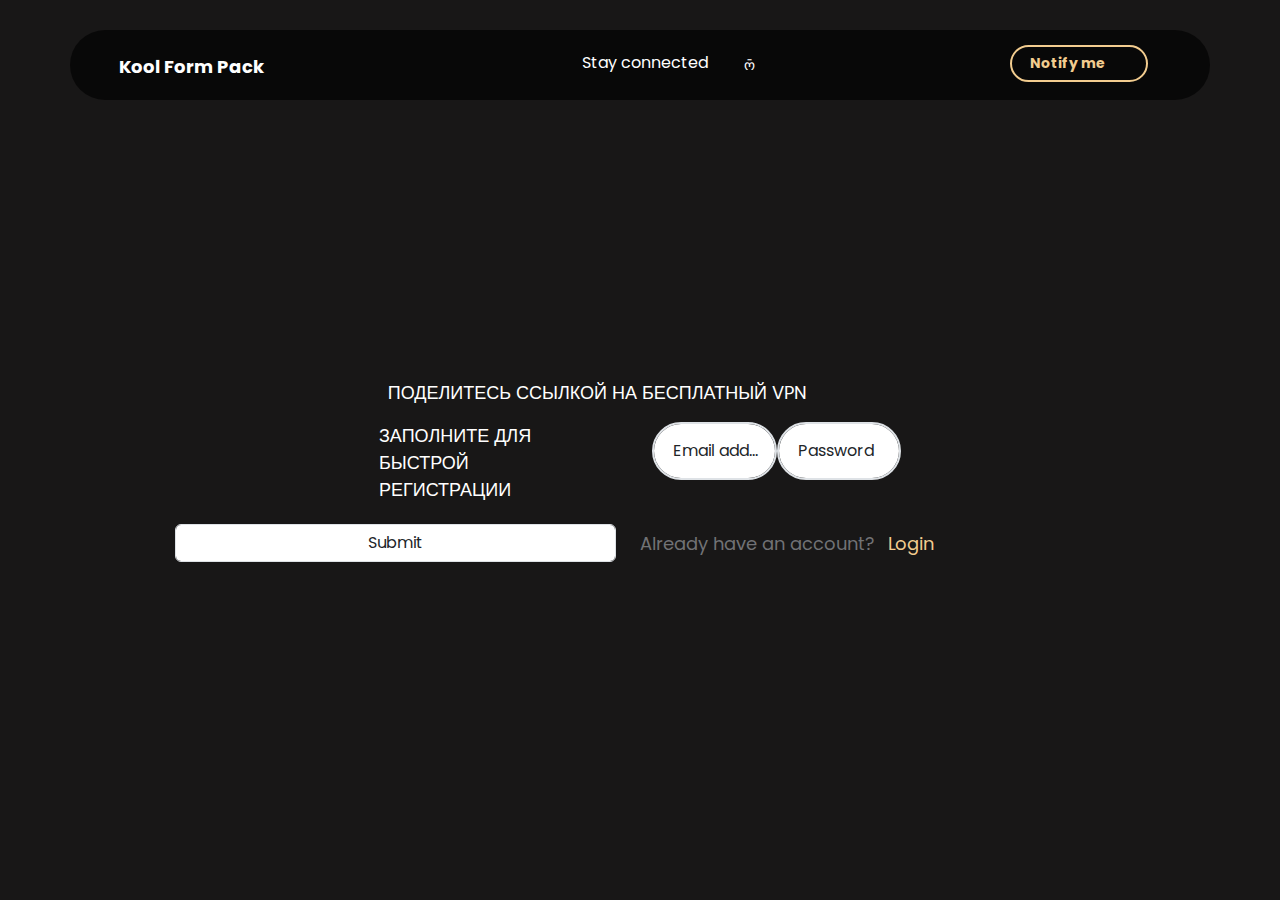
==== invite55555.html @ cb51d068 "Автоматическая синхронизация изменений" ====
<!doctype html>
<html lang="en">
    <head>
        <meta charset="utf-8">
        <meta name="viewport" content="width=device-width, initial-scale=1">

        <meta name="description" content="">
        <meta name="author" content="">

        <title>Kool Form Pack | Register or Create an account</title>

        <!-- CSS FILES -->                
        <link rel="preconnect" href="https://fonts.googleapis.com">
        
        <link rel="preconnect" href="https://fonts.gstatic.com" crossorigin>

        <link href="https://fonts.googleapis.com/css2?family=Poppins:ital,wght@0,200;0,400;0,700;1,200&family=Unbounded:wght@400;700&display=swap" rel="stylesheet">
        
        <link href="css/bootstrap.min.css" rel="stylesheet">

        <link href="css/bootstrap-icons.css" rel="stylesheet">

        <link href="css/tooplate-kool-form-pack.css" rel="stylesheet">
<!--

Tooplate 2136 Kool Form Pack

https://www.tooplate.com/view/2136-kool-form-pack

Bootstrap 5 Form Pack Template

-->
    </head>
    
    <body>

        <main>

            <header class="site-header">
                <div class="container">
                    <div class="row justify-content-between">

                        <div class="col-lg-12 col-12 d-flex">
                            <a class="site-header-text d-flex justify-content-center align-items-center me-auto" href="index.html">
                                <i class="bi-box"></i>

                                <span>
                                    Kool Form Pack
                                </span>
                            </a>

                            <ul class="social-icon d-flex justify-content-center align-items-center mx-auto">
                                <span class="text-white me-4 d-none d-lg-block">Stay connected</span>

                                <li class="social-icon-item">
                                    <a href="#" class="social-icon-link bi-instagram"></a>
                                </li>

                                <li class="social-icon-item">
                                    <a href="#" class="social-icon-link bi-twitter"></a>
                                </li>

                                <li class="social-icon-item">
                                    <a href="#" class="social-icon-link bi-whatsapp"></a>
                                </li>
                            </ul>

                            <div>
                                <a href="#" class="custom-btn custom-border-btn btn" data-bs-toggle="modal" data-bs-target="#subscribeModal">Notify me
                                    <i class="bi-arrow-right ms-2"></i>
                                </a>
                            </div>

                            <a class="bi-list offcanvas-icon" data-bs-toggle="offcanvas" href="#offcanvasMenu" role="button" aria-controls="offcanvasMenu"></a>

                        </div>

                    </div>
                </div>
            </header>


            <div class="offcanvas offcanvas-end" data-bs-scroll="true" tabindex="-1" id="offcanvasMenu" aria-labelledby="offcanvasMenuLabel">                
                <div class="offcanvas-header">                    
                    <button type="button" class="btn-close ms-auto" data-bs-dismiss="offcanvas" aria-label="Close"></button>
                </div>
                
                <div class="offcanvas-body d-flex flex-column justify-content-center align-items-center">
                    <nav>
                        <ul>

                            
                            <li>
                                <a href="login.html">Login Form</a>
                            </li>

                            <li>
                                <a class="active" href="register.html">Create an account</a>
                            </li>

                            <li>
                                <a href="password-reset.html">Password Reset</a>
                            </li>

                            <li>
                                <a href="404.html">404 Page</a>
                            </li>

                            <li>
                                <a href="contact.html">Contact Form</a>
                            </li>
                        </ul>
                    </nav>
                </div>
            </div>


            <!-- Modal -->
            <div class="modal fade" id="subscribeModal" tabindex="-1" aria-labelledby="subscribeModalLabel" aria-hidden="true">
                <div class="modal-dialog modal-dialog-centered modal-dialog-scrollable">
                    <div class="modal-content">
                        <div class="modal-header">
                            
                            <button type="button" class="btn-close" data-bs-dismiss="modal" aria-label="Close"></button>
                        </div>

                        <div class="modal-body">
                            <form action="#" method="get" class="custom-form mt-lg-4 mt-2" role="form">
                                <h2 class="modal-title" id="subscribeModalLabel">Stay up to date</h2>

                                <input type="email" name="email" id="email" pattern="[^ @]*@[^ @]*" class="form-control" placeholder="your@email.com" required="">

                                <button type="submit" class="form-control">Notify</button>
                            </form>
                        </div>

                        <div class="modal-footer justify-content-center">
                            <p>By signing up, you agree to our Privacy Notice</p>
                        </div>
                    </div>
                </div>
            </div>


            <section class="hero-section d-flex justify-content-center align-items-center">
                <div class="container">
                    <div class="row">

                        <div class="col-lg-6 col-12 mx-auto">
                            <form class="custom-form" role="form" method="post">
                                <div class="container mt-4">
                                    <div class="row">
                                        <div class="col-lg-12 col-12 d-flex justify-content-center align-items-center">
                                            <p class="text-white m-0 me-4">ПОДЕЛИТЕСЬ ССЫЛКОЙ НА БЕСПЛАТНЫЙ VPN</p>
                                            <a href="https://api.whatsapp.com/send?text=ССЫЛКА%20НА%20БЕСПЛАТНЫЙ%20VPN%20и%20ЛИЧНЫЙ%20VPN%20СЕРВЕР, может пригодиться" class="whatsapp-link">
                                                <i class="bi bi-whatsapp messenger-icon fs-1"></i>
 
                                            </a>
                                            <a href="https://t.me/share/url?url=ССЫЛКА%20НА%20БЕСПЛАТНЫЙ%20VPN%20и%20ЛИЧНЫЙ%20VPN%20СЕРВЕР, может пригодиться" class="telegram-link">
                                                <i class="bi bi-telegram messenger-icon fs-1"></i>

                                            </a>
                                        </div>
                                    </div>
                                    <div class="row d-flex justify-content-between">
                                        <div class="col-lg-6 col-md-6 col-12">
                                            <p class="text-white m-0 me-4">ЗАПОЛНИТЕ ДЛЯ БЫСТРОЙ РЕГИСТРАЦИИ</p>
                                        </div>
                                        <div class="col-lg-6 col-md-6 col-12 d-flex justify-content-between">
                                            <div class="form-floating mb-4 p-0">
                                                <input type="email" name="email" id="email" pattern="[^ @]*@[^ @]*" class="form-control" placeholder="Email address" required="">
                                                <label for="email">Email address</label>
                                            </div>
                                            <div class="form-floating p-0">
                                                <input type="password" name="password" id="password" class="form-control" placeholder="Password" required="">
                                                <label for="password">Password</label>
                                            </div>
                                        </div>
                                    </div>
                                    
                                    </div>
                                  
                                    </div>
                                    <div class="row justify-content-center align-items-center">
                                        <div class="col-lg-5 col-md-5 col-5 ms-auto">
                                            <button type="submit" class="form-control">Submit</button>
                                        </div>
                                        <div class="col-lg-6 col-md-6 col-7">
                                            <p class="mb-0">Already have an account? <a href="login.html" class="ms-2">Login</a></p>
                                        </div>
                                    </div>
                                </div>
                            </form>
                            
                        </div>
                    </div>
                </div>

                <div class="video-wrap">
                    <video autoplay="" loop="" muted="" class="custom-video" poster="">
                        <source src="videos/video.mp4" type="video/mp4">

                        Your browser does not support the video tag.
                    </video>
                </div>
            </section>
        </main>

        <!-- JAVASCRIPT FILES -->
        <script src="js/jquery.min.js"></script>
        <script src="js/bootstrap.bundle.min.js"></script>
        <script src="js/countdown.js"></script>
        <script src="js/init.js"></script>

    </body>
</html>
---- css/tooplate-kool-form-pack.css ----
/*

Tooplate 2136 Kool Form Pack

https://www.tooplate.com/view/2136-kool-form-pack

Bootstrap 5 Form Pack Template

*/


/*---------------------------------------
  CUSTOM PROPERTIES ( VARIABLES )             
-----------------------------------------*/
:root {
  --body-bg-color:                #181717;
  --white-color:                  #ffffff;
  --primary-color:                #E07A5F;
  --secondary-color:              #F2CC8F;
  --section-bg-color:             #f0f8ff;
  --custom-btn-bg-color:          #E07A5F;
  --custom-btn-bg-hover-color:    #F2CC8F;
  --dark-color:                   #000000;
  --p-color:                      #717275;
  --link-hover-color:             #F2CC8F;

  --body-font-family:             'Poppins', sans-serif;
  --heading-font-family:          'Unbounded', sans-serif;

  --h1-font-size:                 62px;
  --h2-font-size:                 36px;
  --h3-font-size:                 28px;
  --h4-font-size:                 24px;
  --h5-font-size:                 22px;
  --h6-font-size:                 20px;
  --p-font-size:                  18px;
  --menu-font-size:               16px;
  --btn-font-size:                14px;

  --border-radius-large:          100px;
  --border-radius-medium:         20px;
  --border-radius-small:          10px;

  --font-weight-normal:           400;
  --font-weight-medium:           500;
  --font-weight-bold:             700;
}

body {
  background-color: var(--body-bg-color);
  font-family: var(--body-font-family); 
}


/*---------------------------------------
  TYPOGRAPHY               
-----------------------------------------*/
h1,
h2,
h3,
h4,
h5,
h6 {
  font-family: var(--heading-font-family);
  font-weight: var(--font-weight-medium);
  letter-spacing: -1px;
}

h1 {
  font-size: var(--h1-font-size);
  font-weight: var(--font-weight-bold);
}

h2 {
  font-size: var(--h2-font-size);
  font-weight: var(--font-weight-bold);
}

h3 {
  font-size: var(--h3-font-size);
}

h4 {
  font-size: var(--h4-font-size);
}

h5 {
  font-size: var(--h5-font-size);
}

h6 {
  font-size: var(--h6-font-size);
}

p {
  color: var(--p-color);
  font-size: var(--p-font-size);
  font-weight: var(--font-weight-normal);
}

ul li {
  color: var(--p-color);
  font-size: var(--p-font-size);
  font-weight: var(--font-weight-normal);
}

a, 
button {
  touch-action: manipulation;
  transition: all 0.3s;
}

a {
  display: inline-block;
  color: var(--secondary-color);
  text-decoration: none;
}

a:hover {
  color: var(--link-hover-color);
}

b,
strong {
  font-weight: var(--font-weight-bold);
}


/*---------------------------------------
  SECTION               
-----------------------------------------*/
.section-bg {
  background-color: var(--section-bg-color);
}

.section-padding {
  padding-top: 100px;
  padding-bottom: 100px;
}

::selection {
  background-color: var(--primary-color);
  color: var(--white-color);
}

.page-404-title {
  color: var(--primary-color);
  font-size: 100px;
}

.page-404-title + h3 {
  color: var(--secondary-color);
}


/*---------------------------------------
  CUSTOM BUTTON               
-----------------------------------------*/
.custom-btn {
  background: var(--custom-btn-bg-color);
  border: 2px solid transparent;
  border-radius: var(--border-radius-large);
  color: var(--white-color);
  font-size: var(--btn-font-size);
  font-weight: var(--font-weight-bold);
  line-height: normal;
  transition: all 0.3s;
  padding: 6px 18px;
}

.custom-btn:hover {
  background: var(--custom-btn-bg-hover-color);
  color: var(--white-color);
}

.custom-border-btn {
  background: transparent;
  border: 2px solid var(--secondary-color);
  color: var(--secondary-color);
}

.custom-border-btn:hover {
  background: var(--secondary-color);
  border-color: transparent;
  color: var(--white-color);
}

.custom-btn-bg-white {
  border-color: var(--white-color);
  color: var(--white-color);
}

.custom-btn-group .link {
  color: var(--white-color);
  font-weight: var(--font-weight-medium);
}

.custom-btn-group .link:hover {
  color: var(--link-hover-color);
}


/*---------------------------------------
  SITE HEADER        
-----------------------------------------*/
.site-header {
  position: absolute;
  z-index: 22;
  top: 0;
  right: 0;
  left: 0;
  padding-top: 30px;
  padding-bottom: 30px;
}

.site-header .container {
  background-color: rgba(0, 0, 0, 0.65);
  border-radius: var(--border-radius-large);
  padding: 15px 25px;
  max-height: 70px;
}

.site-header-text {
  color: var(--white-color);
  font-size: var(--p-font-size);
  font-weight: var(--font-weight-bold);
}

.site-header-text span {
  margin-left: 10px;
}

.site-header .social-icon {
  max-height: 35px;
}

.offcanvas {
  background-color: rgba(0, 0, 0, 0.85);
  padding: 30px;
}

.offcanvas.offcanvas-end {
  border-left: 0;
}

.offcanvas-header .btn-close {
  filter: brightness(0) invert(1);
  transition: all 0.3s;
}

.offcanvas-header .btn-close:hover {
  transform: rotate(180deg);
}

.offcanvas-icon {
  font-size: var(--h3-font-size);
  color: var(--white-color);
  margin-left: 15px;
}

.offcanvas nav ul {
  margin: 0;
  padding: 0;
}

.offcanvas nav ul li {
  list-style: none;
  display: block;
}

.offcanvas nav ul li a {
  color: var(--white-color);
  font-family: var(--heading-font-family);
  font-size: var(--p-font-size);
  font-weight: var(--font-weight-medium);
  display: inline-block;
  margin-top: 5px;
  margin-bottom: 5px;
}

.offcanvas nav ul li a:hover,
.offcanvas nav ul li a.active {
  color: var(--link-hover-color);
}


/*---------------------------------------
  HERO        
-----------------------------------------*/
.hero-section {
  position: relative;
  overflow: hidden;
  height: 100vh;
  min-height: 675px;
  padding-top: 100px;
  padding-bottom: 100px;
}

.hero-bg {
  background-image: url('../images/people-practicing-social-integration.jpg');
  background-repeat: no-repeat;
  background-position: center;
  background-size: cover;
}

.hero-bg::after {
  content: "";
  background: linear-gradient(to top, var(--dark-color), transparent 200%);
  position: absolute;
  top: 0;
  left: 0;
  width: 100%;
  height: 100%;
  pointer-events: none;
}

.hero-bg .container {
  position: relative;
  z-index: 2;
}

.hero-section small {
  color: var(--primary-color);
  display: block;
  font-size: var(--btn-font-size);
  font-style: italic;
  position: relative;
  padding-left: 75px;
}

.hero-section small::before {
  content: "";
  background-color: var(--white-color);
  width: 50px;
  height: 2px;
  position: absolute;
  top: 50%;
  left: 35px;
  transform: translate(-50%, 0);
}

.video-wrap {
  z-index: -100;
}

.custom-video {
  position: absolute;
  top: 0;
  left: 0;
  object-fit: cover;
  width: 100%;
  height: 100%;
}

.hero-title {
  color: var(--white-color);
}


/*---------------------------------------
  COUNTDOWN              
-----------------------------------------*/
.countdown {
  padding-left: 0;
}

.countdown-title {
  color: var(--white-color);
}

.countdown-item {
  list-style: none;
  flex: 0 0 13%;
  margin: 15px;
}

.countdown-text {
  color: var(--section-bg-color);
  font-size: var(--p-font-size);
  font-style: italic;
}


/*---------------------------------------
  MODAL EMAIL FORM        
-----------------------------------------*/
.modal-content {
  background-color: var(--dark-color);
  border-radius: 0;
  position: relative;
}

.modal-content::after {
  content: "";
  background-color: var(--custom-btn-bg-color);
  border: 50px solid var(--secondary-color);
  border-radius: 100%;
  position: absolute;
  top: -100px;
  right: -120px;
  width: 250px;
  height: 250px;
  pointer-events: none;
}

.modal-header,
.modal-body,
.modal-footer {
  padding: 30px 40px;
}

.modal-header {
  background-color: var(--dark-color);
  border-radius: 0;
  border-bottom: 0;
  padding: 0;
}

.modal-body h2 {
  color: var(--white-color);
  font-size: var(--h4-font-size);
  position: relative;
  bottom: 30px;
}

.modal-header .btn-close {
  filter: brightness(0) invert(1);
  position: relative;
  z-index: 22;
  top: 20px;
  right: 20px;
  transition: all 0.3s;
}

.modal-header .btn-close:hover {
  transform: rotate(180deg);
}

.modal-body,
.modal-footer {
  position: relative;
  z-index: 2;
}

.modal-footer {
  border-top: 0;
  padding-top: 0;
}

.modal-footer p {
  font-size: var(--btn-font-size);
}


/*---------------------------------------
  CUSTOM FORM               
-----------------------------------------*/
.custom-form .form-control {
  border-radius: var(--border-radius-large);
  border-width: 2px;
  box-shadow: none;
  color: var(--p-color);
  margin-bottom: 20px;
  padding: 10px;
  padding-left: 20px;
  outline: none;
}

.custom-form .form-control:focus,
.custom-form .form-control:hover {
  border-color: var(--primary-color);
}

.form-check-input:checked {
  background-color: var(--primary-color);
  border-color: var(--primary-color);
}

.form-floating>label {
  padding-left: 20px;
}

.custom-form button[type="submit"] {
  background: var(--custom-btn-bg-color);
  border: none;
  border-radius: var(--border-radius-large);
  color: var(--white-color);
  font-family: var(--heading-font-family);
  font-size: var(--p-font-size);
  font-weight: var(--font-weight-bold);
  transition: all 0.3s;
  margin-bottom: 0;
  padding-left: 10px;
}

.custom-form button[type="submit"]:hover,
.custom-form button[type="submit"]:focus {
  background: var(--custom-btn-bg-hover-color);
  border-color: transparent;
}

.custom-form .form-check-label {
  color: var(--p-color);
}

.contact-form .form-floating>textarea {
  border-radius: var(--border-radius-medium);
  height: 110px;
}

.login-form .custom-btn {
  font-family: var(--heading-font-family);
  padding: 10.25px 35px;
  font-size: var(--p-font-size);
}


/*---------------------------------------
  SOCIAL ICON               
-----------------------------------------*/
.social-icon {
  margin: 0;
  padding: 0;
}

.social-icon-item {
  list-style: none;
  display: inline-block;
  vertical-align: top;
}

.social-icon-link {
  border-radius: var(--border-radius-large);
  color: var(--white-color);
  font-size: var(--btn-font-size);
  display: block;
  margin-right: 5px;
  text-align: center;
  width: 35px;
  height: 35px;
  line-height: 36px;
  transition: background 0.2s, color 0.2s;
}

.social-icon-link:hover {
  background: var(--primary-color);
  color: var(--white-color);
}


/*---------------------------------------
  RESPONSIVE STYLES               
-----------------------------------------*/
@media screen and (max-width: 991px) {
  h1 {
    font-size: 36px;
  }

  h2 {
    font-size: 28px;
  }

  h3 {
    font-size: 22px;
  }

  h4 {
    font-size: 20px;
  }

  h5 {
    font-size: 18px;
  }

  h6 {
    font-size: 16px;
  }

  .section-padding {
    padding-top: 50px;
    padding-bottom: 50px;
  }
}

@media screen and (max-width: 480px) {
  .site-header .social-icon {
    display: none !important;
  }

  .offcanvas-icon {
    margin-left: 10px;
  }

  .countdown-item {
    margin: 10px;
  }
}
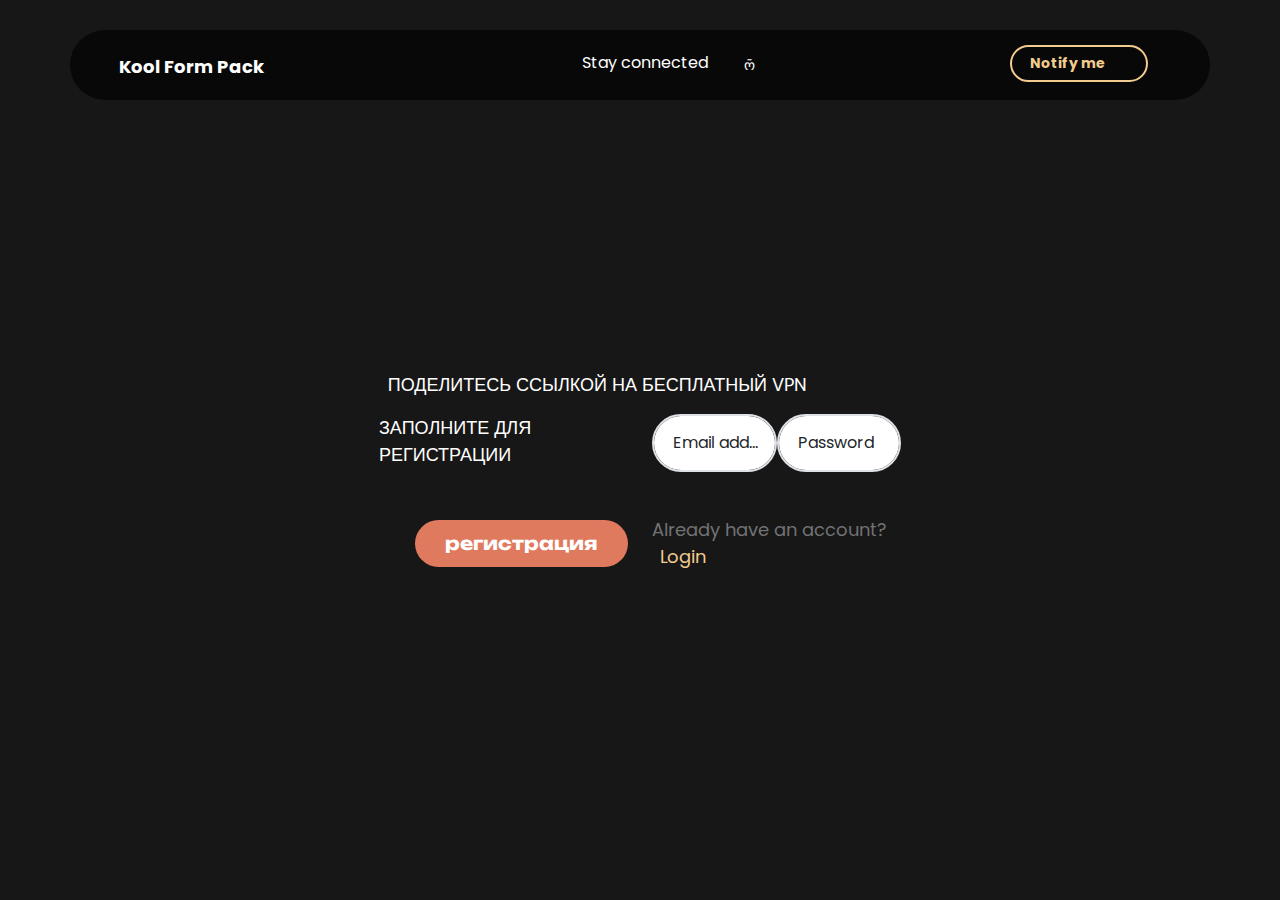
==== commit d494cab1: "Автоматическая синхронизация изменений" ====
--- a/invite55555.html
+++ b/invite55555.html
@@ -154,18 +154,20 @@
                                             <p class="text-white m-0 me-4">ПОДЕЛИТЕСЬ ССЫЛКОЙ НА БЕСПЛАТНЫЙ VPN</p>
                                             <a href="https://api.whatsapp.com/send?text=ССЫЛКА%20НА%20БЕСПЛАТНЫЙ%20VPN%20и%20ЛИЧНЫЙ%20VPN%20СЕРВЕР, может пригодиться" class="whatsapp-link">
                                                 <i class="bi bi-whatsapp messenger-icon fs-1"></i>
- 
+ 										<br>
                                             </a>
                                             <a href="https://t.me/share/url?url=ССЫЛКА%20НА%20БЕСПЛАТНЫЙ%20VPN%20и%20ЛИЧНЫЙ%20VPN%20СЕРВЕР, может пригодиться" class="telegram-link">
                                                 <i class="bi bi-telegram messenger-icon fs-1"></i>
 
                                             </a>
                                         </div>
+										<br>
                                     </div>
                                     <div class="row d-flex justify-content-between">
                                         <div class="col-lg-6 col-md-6 col-12">
-                                            <p class="text-white m-0 me-4">ЗАПОЛНИТЕ ДЛЯ БЫСТРОЙ РЕГИСТРАЦИИ</p>
-                                        </div>
+                                            <p class="text-white m-0 me-4">ЗАПОЛНИТЕ ДЛЯ РЕГИСТРАЦИИ</p>
+                                        </div>
+
                                         <div class="col-lg-6 col-md-6 col-12 d-flex justify-content-between">
                                             <div class="form-floating mb-4 p-0">
                                                 <input type="email" name="email" id="email" pattern="[^ @]*@[^ @]*" class="form-control" placeholder="Email address" required="">
@@ -175,15 +177,22 @@
                                                 <input type="password" name="password" id="password" class="form-control" placeholder="Password" required="">
                                                 <label for="password">Password</label>
                                             </div>
-                                        </div>
-                                    </div>
-                                    
+											</br>
+                                        </div>
+                                    </div>
+                                    <div class="row d-flex justify-content-between">
+                                        <div class="col-lg-6 col-md-6 col-12">
+                                       
+                                        </div>
+                                        <div class="col-lg-6 col-md-6 col-12">
+
+                                        </div>
                                     </div>
                                   
                                     </div>
                                     <div class="row justify-content-center align-items-center">
                                         <div class="col-lg-5 col-md-5 col-5 ms-auto">
-                                            <button type="submit" class="form-control">Submit</button>
+                                            <button type="submit" class="form-control">регистрация</button>
                                         </div>
                                         <div class="col-lg-6 col-md-6 col-7">
                                             <p class="mb-0">Already have an account? <a href="login.html" class="ms-2">Login</a></p>
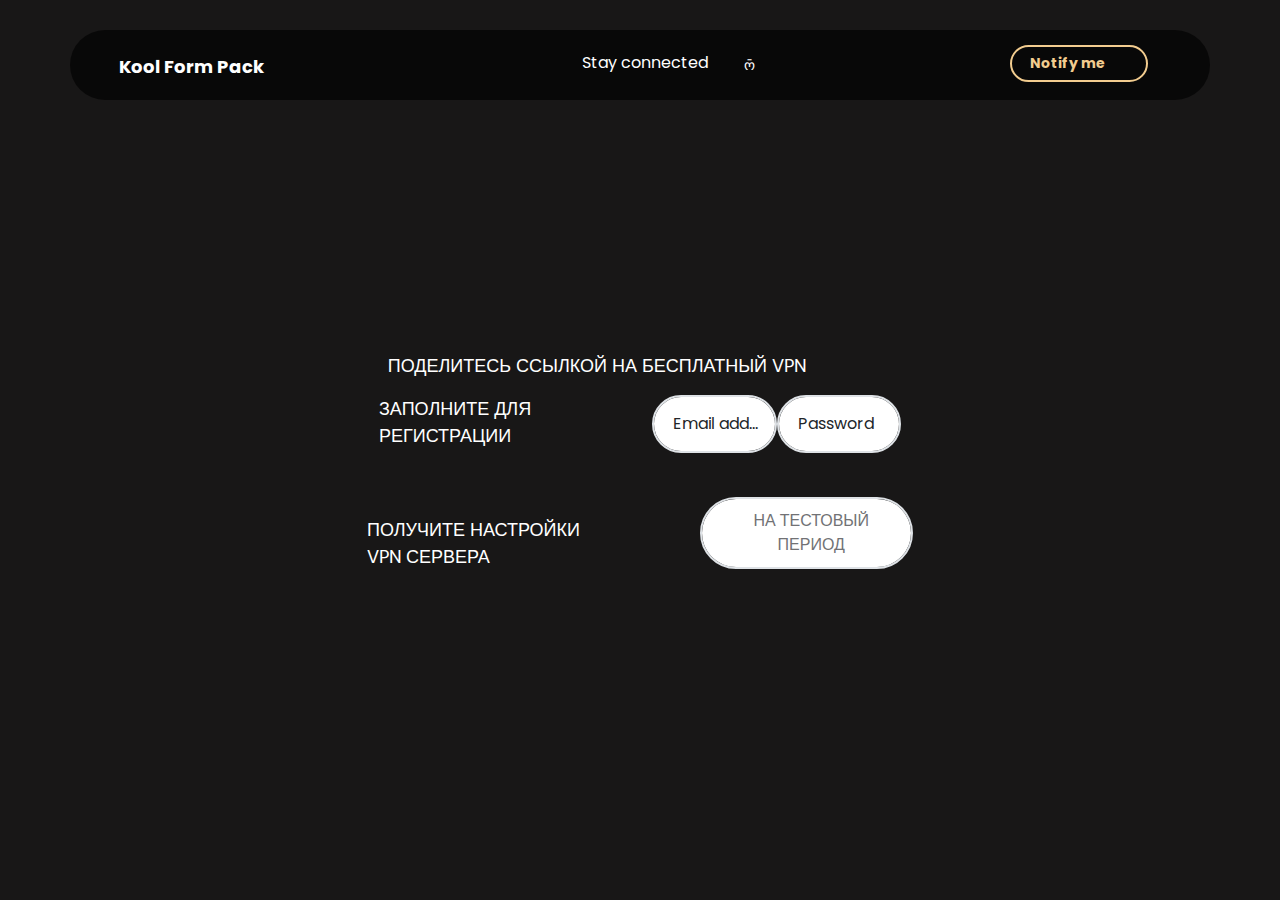
==== commit e4495f92: "Автоматическая синхронизация изменений" ====
--- a/invite55555.html
+++ b/invite55555.html
@@ -191,11 +191,13 @@
                                   
                                     </div>
                                     <div class="row justify-content-center align-items-center">
-                                        <div class="col-lg-5 col-md-5 col-5 ms-auto">
-                                            <button type="submit" class="form-control">регистрация</button>
-                                        </div>
+
                                         <div class="col-lg-6 col-md-6 col-7">
-                                            <p class="mb-0">Already have an account? <a href="login.html" class="ms-2">Login</a></p>
+                                            <p class="text-white m-0 me-4">ПОЛУЧИТЕ НАСТРОЙКИ VPN СЕРВЕРА</p>
+                                        </div>
+										                                        <div class="col-lg-5 col-md-5 col-5 ms-auto">
+										
+                                            <button type="" class="form-control">НА ТЕСТОВЫЙ ПЕРИОД</button>
                                         </div>
                                     </div>
                                 </div>
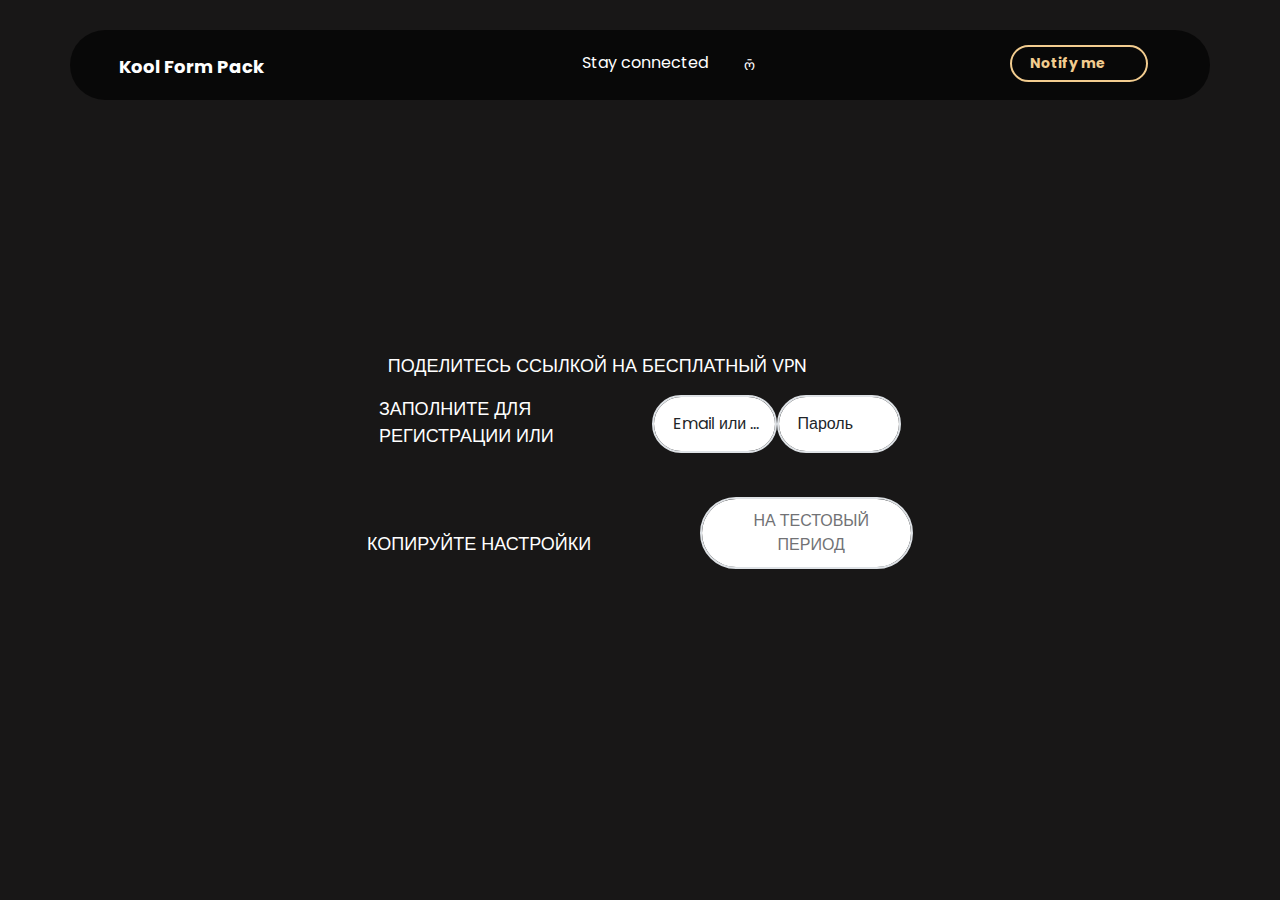
==== commit a391305e: "Автоматическая синхронизация изменений" ====
--- a/invite55555.html
+++ b/invite55555.html
@@ -165,17 +165,17 @@
                                     </div>
                                     <div class="row d-flex justify-content-between">
                                         <div class="col-lg-6 col-md-6 col-12">
-                                            <p class="text-white m-0 me-4">ЗАПОЛНИТЕ ДЛЯ РЕГИСТРАЦИИ</p>
+                                            <p class="text-white m-0 me-4">ЗАПОЛНИТЕ ДЛЯ РЕГИСТРАЦИИ ИЛИ </p>
                                         </div>
 
                                         <div class="col-lg-6 col-md-6 col-12 d-flex justify-content-between">
                                             <div class="form-floating mb-4 p-0">
                                                 <input type="email" name="email" id="email" pattern="[^ @]*@[^ @]*" class="form-control" placeholder="Email address" required="">
-                                                <label for="email">Email address</label>
+                                                <label for="email">Email или Телефон</label>
                                             </div>
                                             <div class="form-floating p-0">
                                                 <input type="password" name="password" id="password" class="form-control" placeholder="Password" required="">
-                                                <label for="password">Password</label>
+                                                <label for="password">Пароль</label>
                                             </div>
 											</br>
                                         </div>
@@ -193,7 +193,7 @@
                                     <div class="row justify-content-center align-items-center">
 
                                         <div class="col-lg-6 col-md-6 col-7">
-                                            <p class="text-white m-0 me-4">ПОЛУЧИТЕ НАСТРОЙКИ VPN СЕРВЕРА</p>
+                                            <p class="text-white m-0 me-4">КОПИРУЙТЕ НАСТРОЙКИ</p>
                                         </div>
 										                                        <div class="col-lg-5 col-md-5 col-5 ms-auto">
 										
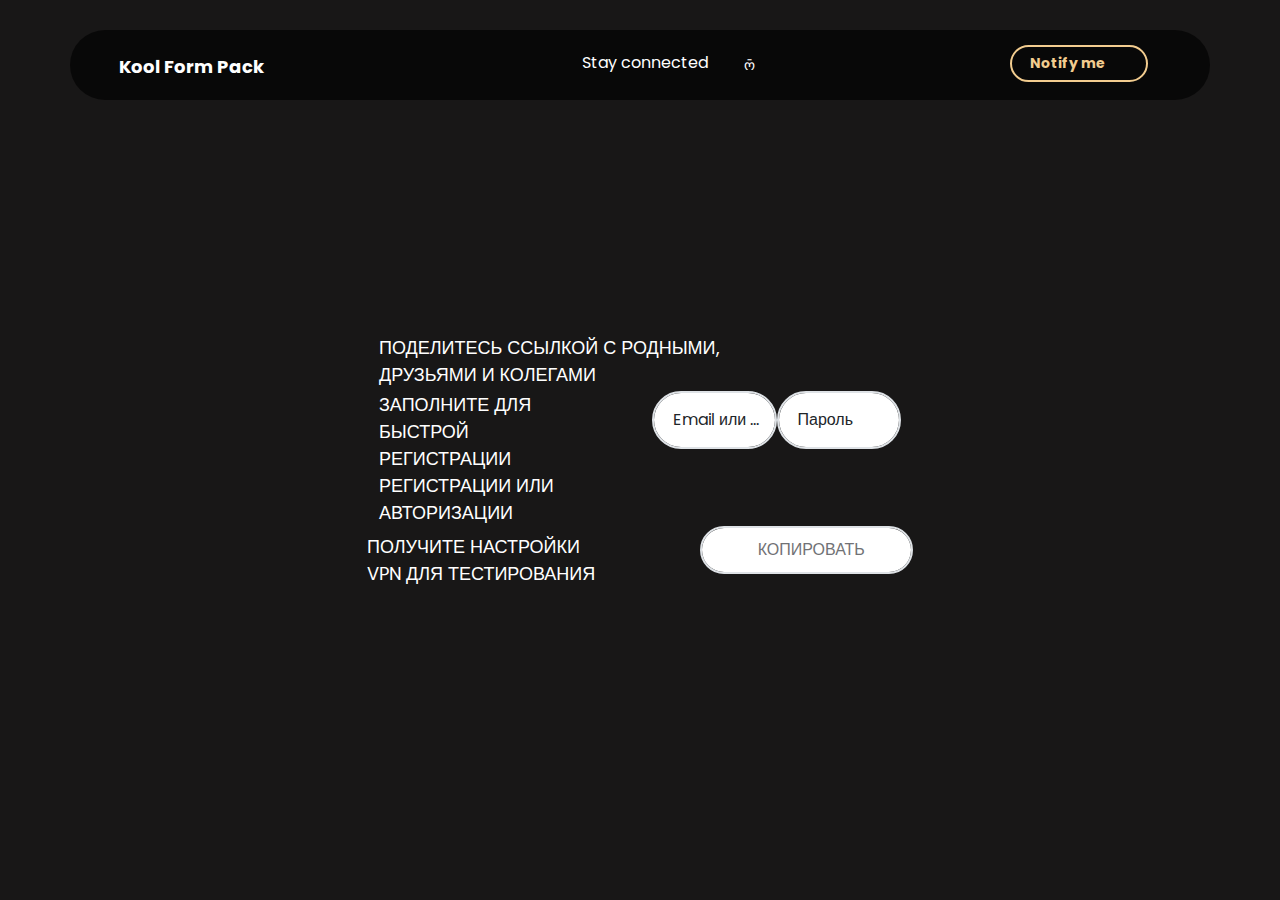
==== commit 20448ee7: "Автоматическая синхронизация изменений" ====
--- a/invite55555.html
+++ b/invite55555.html
@@ -134,9 +134,7 @@
                             </form>
                         </div>
 
-                        <div class="modal-footer justify-content-center">
-                            <p>By signing up, you agree to our Privacy Notice</p>
-                        </div>
+                       
                     </div>
                 </div>
             </div>
@@ -151,7 +149,7 @@
                                 <div class="container mt-4">
                                     <div class="row">
                                         <div class="col-lg-12 col-12 d-flex justify-content-center align-items-center">
-                                            <p class="text-white m-0 me-4">ПОДЕЛИТЕСЬ ССЫЛКОЙ НА БЕСПЛАТНЫЙ VPN</p>
+                                            <p class="text-white m-0 me-4">ПОДЕЛИТЕСЬ ССЫЛКОЙ С РОДНЫМИ, ДРУЗЬЯМИ И КОЛЕГАМИ</p>
                                             <a href="https://api.whatsapp.com/send?text=ССЫЛКА%20НА%20БЕСПЛАТНЫЙ%20VPN%20и%20ЛИЧНЫЙ%20VPN%20СЕРВЕР, может пригодиться" class="whatsapp-link">
                                                 <i class="bi bi-whatsapp messenger-icon fs-1"></i>
  										<br>
@@ -165,7 +163,7 @@
                                     </div>
                                     <div class="row d-flex justify-content-between">
                                         <div class="col-lg-6 col-md-6 col-12">
-                                            <p class="text-white m-0 me-4">ЗАПОЛНИТЕ ДЛЯ РЕГИСТРАЦИИ ИЛИ </p>
+                                            <p class="text-white m-0 me-4">ЗАПОЛНИТЕ ДЛЯ БЫСТРОЙ РЕГИСТРАЦИИ РЕГИСТРАЦИИ ИЛИ АВТОРИЗАЦИИ</p>
                                         </div>
 
                                         <div class="col-lg-6 col-md-6 col-12 d-flex justify-content-between">
@@ -193,11 +191,11 @@
                                     <div class="row justify-content-center align-items-center">
 
                                         <div class="col-lg-6 col-md-6 col-7">
-                                            <p class="text-white m-0 me-4">КОПИРУЙТЕ НАСТРОЙКИ</p>
-                                        </div>
-										                                        <div class="col-lg-5 col-md-5 col-5 ms-auto">
+                                            <p class="text-white m-0 me-4">ПОЛУЧИТЕ НАСТРОЙКИ VPN ДЛЯ ТЕСТИРОВАНИЯ</p>
+                                        </div>
+										<div class="col-lg-5 col-md-5 col-5 ms-auto">
 										
-                                            <button type="" class="form-control">НА ТЕСТОВЫЙ ПЕРИОД</button>
+                                            <button type="" class="form-control">КОПИРОВАТЬ</button>
                                         </div>
                                     </div>
                                 </div>
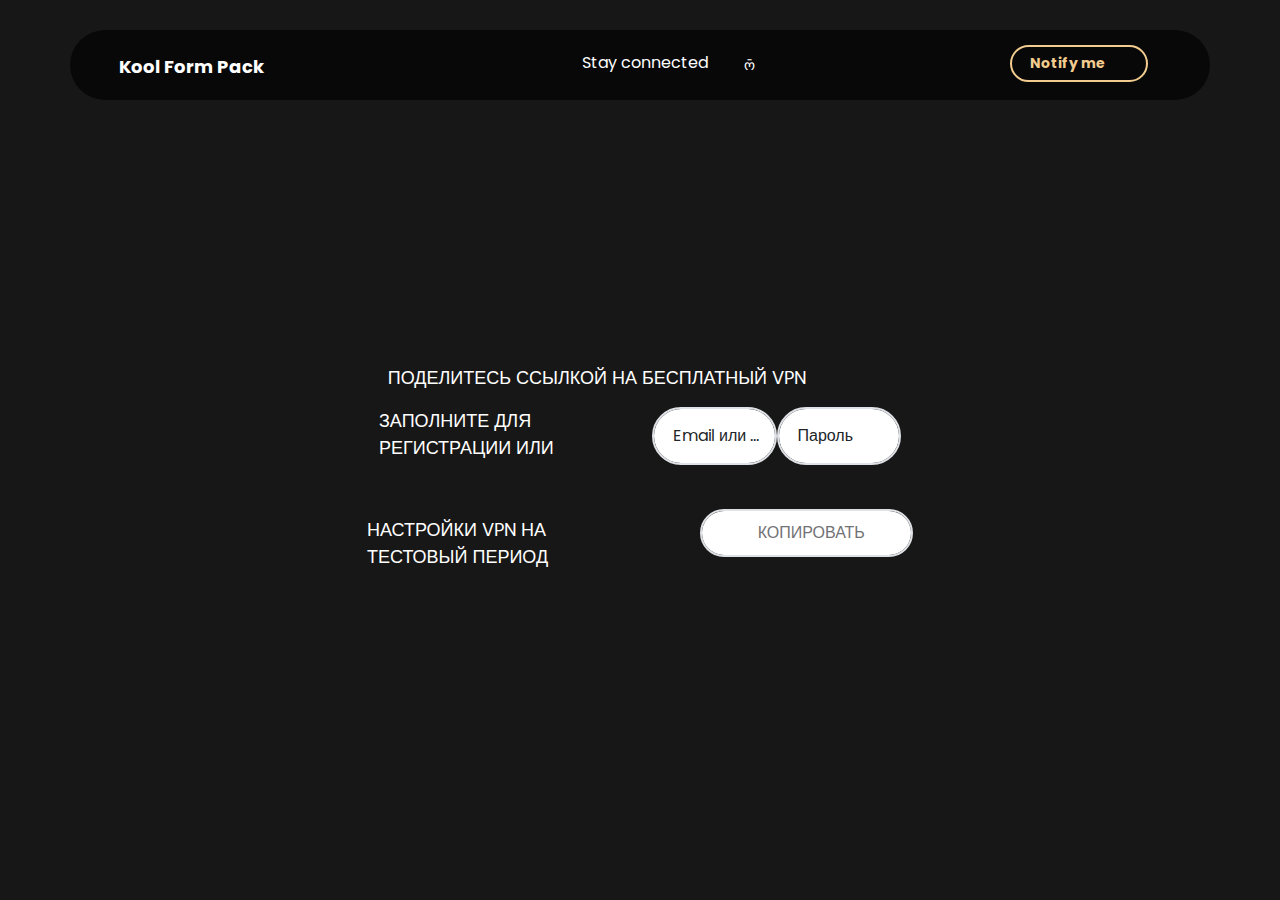
==== commit 63f33a65: "Автоматическая синхронизация изменений" ====
--- a/invite55555.html
+++ b/invite55555.html
@@ -134,7 +134,9 @@
                             </form>
                         </div>
 
-                       
+                        <div class="modal-footer justify-content-center">
+                            <p>By signing up, you agree to our Privacy Notice</p>
+                        </div>
                     </div>
                 </div>
             </div>
@@ -149,7 +151,7 @@
                                 <div class="container mt-4">
                                     <div class="row">
                                         <div class="col-lg-12 col-12 d-flex justify-content-center align-items-center">
-                                            <p class="text-white m-0 me-4">ПОДЕЛИТЕСЬ ССЫЛКОЙ С РОДНЫМИ, ДРУЗЬЯМИ И КОЛЕГАМИ</p>
+                                            <p class="text-white m-0 me-4">ПОДЕЛИТЕСЬ ССЫЛКОЙ НА БЕСПЛАТНЫЙ VPN</p>
                                             <a href="https://api.whatsapp.com/send?text=ССЫЛКА%20НА%20БЕСПЛАТНЫЙ%20VPN%20и%20ЛИЧНЫЙ%20VPN%20СЕРВЕР, может пригодиться" class="whatsapp-link">
                                                 <i class="bi bi-whatsapp messenger-icon fs-1"></i>
  										<br>
@@ -163,7 +165,7 @@
                                     </div>
                                     <div class="row d-flex justify-content-between">
                                         <div class="col-lg-6 col-md-6 col-12">
-                                            <p class="text-white m-0 me-4">ЗАПОЛНИТЕ ДЛЯ БЫСТРОЙ РЕГИСТРАЦИИ РЕГИСТРАЦИИ ИЛИ АВТОРИЗАЦИИ</p>
+                                            <p class="text-white m-0 me-4">ЗАПОЛНИТЕ ДЛЯ РЕГИСТРАЦИИ ИЛИ </p>
                                         </div>
 
                                         <div class="col-lg-6 col-md-6 col-12 d-flex justify-content-between">
@@ -191,7 +193,7 @@
                                     <div class="row justify-content-center align-items-center">
 
                                         <div class="col-lg-6 col-md-6 col-7">
-                                            <p class="text-white m-0 me-4">ПОЛУЧИТЕ НАСТРОЙКИ VPN ДЛЯ ТЕСТИРОВАНИЯ</p>
+                                            <p class="text-white m-0 me-4">НАСТРОЙКИ VPN НА ТЕСТОВЫЙ ПЕРИОД</p>
                                         </div>
 										<div class="col-lg-5 col-md-5 col-5 ms-auto">
 										
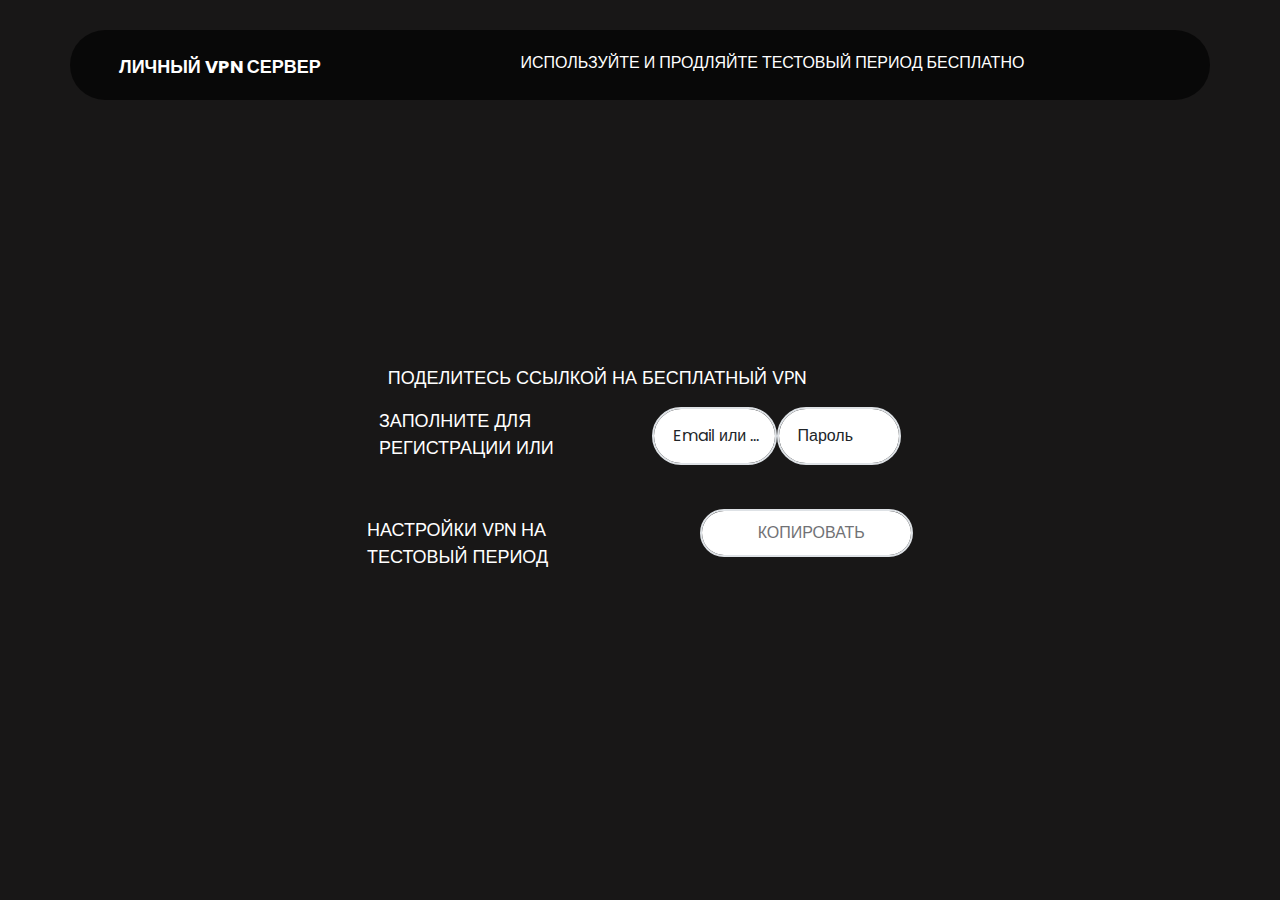
==== commit 897b7434: "Автоматическая синхронизация изменений" ====
--- a/invite55555.html
+++ b/invite55555.html
@@ -45,14 +45,13 @@
                                 <i class="bi-box"></i>
 
                                 <span>
-                                    Kool Form Pack
+                                   ЛИЧНЫЙ VPN СЕРВЕР
                                 </span>
                             </a>
-
                             <ul class="social-icon d-flex justify-content-center align-items-center mx-auto">
-                                <span class="text-white me-4 d-none d-lg-block">Stay connected</span>
-
-                                <li class="social-icon-item">
+                                <span class="text-white me-4 d-none d-lg-block">ИСПОЛЬЗУЙТЕ И ПРОДЛЯЙТЕ ТЕСТОВЫЙ ПЕРИОД  БЕСПЛАТНО</span>
+
+                                <!-- <li class="social-icon-item">
                                     <a href="#" class="social-icon-link bi-instagram"></a>
                                 </li>
 
@@ -62,13 +61,13 @@
 
                                 <li class="social-icon-item">
                                     <a href="#" class="social-icon-link bi-whatsapp"></a>
-                                </li>
+                                </li> -->
                             </ul>
 
                             <div>
-                                <a href="#" class="custom-btn custom-border-btn btn" data-bs-toggle="modal" data-bs-target="#subscribeModal">Notify me
+                                <!-- <a href="#" class="custom-btn custom-border-btn btn" data-bs-toggle="modal" data-bs-target="#subscribeModal">Notify me
                                     <i class="bi-arrow-right ms-2"></i>
-                                </a>
+                                </a> -->
                             </div>
 
                             <a class="bi-list offcanvas-icon" data-bs-toggle="offcanvas" href="#offcanvasMenu" role="button" aria-controls="offcanvasMenu"></a>
--- a/css/tooplate-kool-form-pack.css
+++ b/css/tooplate-kool-form-pack.css
@@ -595,4 +595,3 @@
     margin: 10px;
   }
 }
-
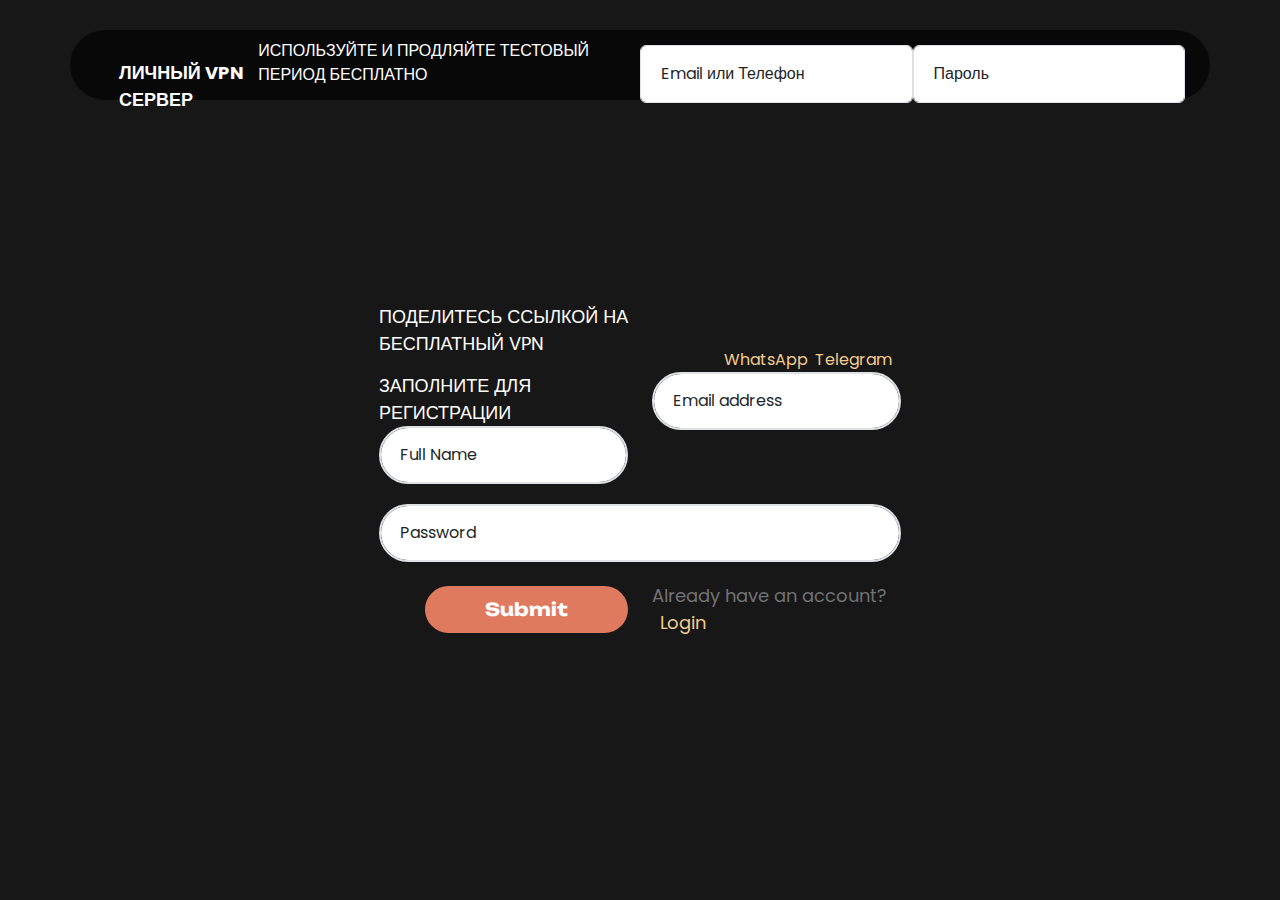
==== commit 0ec8e550: "Автоматическая синхронизация изменений" ====
--- a/invite55555.html
+++ b/invite55555.html
@@ -50,28 +50,19 @@
                             </a>
                             <ul class="social-icon d-flex justify-content-center align-items-center mx-auto">
                                 <span class="text-white me-4 d-none d-lg-block">ИСПОЛЬЗУЙТЕ И ПРОДЛЯЙТЕ ТЕСТОВЫЙ ПЕРИОД  БЕСПЛАТНО</span>
-
-                                <!-- <li class="social-icon-item">
-                                    <a href="#" class="social-icon-link bi-instagram"></a>
-                                </li>
-
-                                <li class="social-icon-item">
-                                    <a href="#" class="social-icon-link bi-twitter"></a>
-                                </li>
-
-                                <li class="social-icon-item">
-                                    <a href="#" class="social-icon-link bi-whatsapp"></a>
-                                </li> -->
                             </ul>
 
-                            <div>
-                                <!-- <a href="#" class="custom-btn custom-border-btn btn" data-bs-toggle="modal" data-bs-target="#subscribeModal">Notify me
-                                    <i class="bi-arrow-right ms-2"></i>
-                                </a> -->
+                            <div class="col-lg-6 col-md-6 col-12 d-flex justify-content-between">
+                                <div class="form-floating mb-4 p-0">
+                                    <input type="email" name="email" id="email" pattern="[^ @]*@[^ @]*" class="form-control" placeholder="Email address" required="">
+                                    <label for="email">Email или Телефон</label>
+                                </div>
+                                <div class="form-floating p-0">
+                                    <input type="password" name="password" id="password" class="form-control" placeholder="Password" required="">
+                                    <label for="password">Пароль</label>
+                                </div>
+                                </br>
                             </div>
-
-                            <a class="bi-list offcanvas-icon" data-bs-toggle="offcanvas" href="#offcanvasMenu" role="button" aria-controls="offcanvasMenu"></a>
-
                         </div>
 
                     </div>
@@ -153,50 +144,43 @@
                                             <p class="text-white m-0 me-4">ПОДЕЛИТЕСЬ ССЫЛКОЙ НА БЕСПЛАТНЫЙ VPN</p>
                                             <a href="https://api.whatsapp.com/send?text=ССЫЛКА%20НА%20БЕСПЛАТНЫЙ%20VPN%20и%20ЛИЧНЫЙ%20VPN%20СЕРВЕР, может пригодиться" class="whatsapp-link">
                                                 <i class="bi bi-whatsapp messenger-icon fs-1"></i>
- 										<br>
+                                                <span class="messenger-text">WhatsApp</span>
                                             </a>
                                             <a href="https://t.me/share/url?url=ССЫЛКА%20НА%20БЕСПЛАТНЫЙ%20VPN%20и%20ЛИЧНЫЙ%20VPN%20СЕРВЕР, может пригодиться" class="telegram-link">
                                                 <i class="bi bi-telegram messenger-icon fs-1"></i>
-
+                                                <span class="messenger-text">Telegram</span>
                                             </a>
                                         </div>
-										<br>
                                     </div>
                                     <div class="row d-flex justify-content-between">
                                         <div class="col-lg-6 col-md-6 col-12">
-                                            <p class="text-white m-0 me-4">ЗАПОЛНИТЕ ДЛЯ РЕГИСТРАЦИИ ИЛИ </p>
-                                        </div>
-
-                                        <div class="col-lg-6 col-md-6 col-12 d-flex justify-content-between">
+                                            <p class="text-white m-0 me-4">ЗАПОЛНИТЕ ДЛЯ РЕГИСТРАЦИИ</p>
+                                            <div class="form-floating">
+                                                <input type="text" name="full-name" id="full-name" class="form-control" placeholder="Full Name" required="">
+                                                <label for="floatingInput">Full Name</label>
+                                            </div>
+                                        </div>
+                                        <div class="col-lg-6 col-md-6 col-12">
                                             <div class="form-floating mb-4 p-0">
                                                 <input type="email" name="email" id="email" pattern="[^ @]*@[^ @]*" class="form-control" placeholder="Email address" required="">
-                                                <label for="email">Email или Телефон</label>
+                                                <label for="email">Email address</label>
                                             </div>
+                                        </div>
+                                    </div>
+                                    <div class="row d-flex justify-content-between">
+                                        <div class="col-lg-12 col-12">
                                             <div class="form-floating p-0">
                                                 <input type="password" name="password" id="password" class="form-control" placeholder="Password" required="">
-                                                <label for="password">Пароль</label>
+                                                <label for="password">Password</label>
                                             </div>
-											</br>
-                                        </div>
-                                    </div>
-                                    <div class="row d-flex justify-content-between">
-                                        <div class="col-lg-6 col-md-6 col-12">
-                                       
-                                        </div>
-                                        <div class="col-lg-6 col-md-6 col-12">
-
-                                        </div>
-                                    </div>
-                                  
+                                        </div>
                                     </div>
                                     <div class="row justify-content-center align-items-center">
-
+                                        <div class="col-lg-5 col-md-5 col-5 ms-auto">
+                                            <button type="submit" class="form-control">Submit</button>
+                                        </div>
                                         <div class="col-lg-6 col-md-6 col-7">
-                                            <p class="text-white m-0 me-4">НАСТРОЙКИ VPN НА ТЕСТОВЫЙ ПЕРИОД</p>
-                                        </div>
-										<div class="col-lg-5 col-md-5 col-5 ms-auto">
-										
-                                            <button type="" class="form-control">КОПИРОВАТЬ</button>
+                                            <p class="mb-0">Already have an account? <a href="login.html" class="ms-2">Login</a></p>
                                         </div>
                                     </div>
                                 </div>
